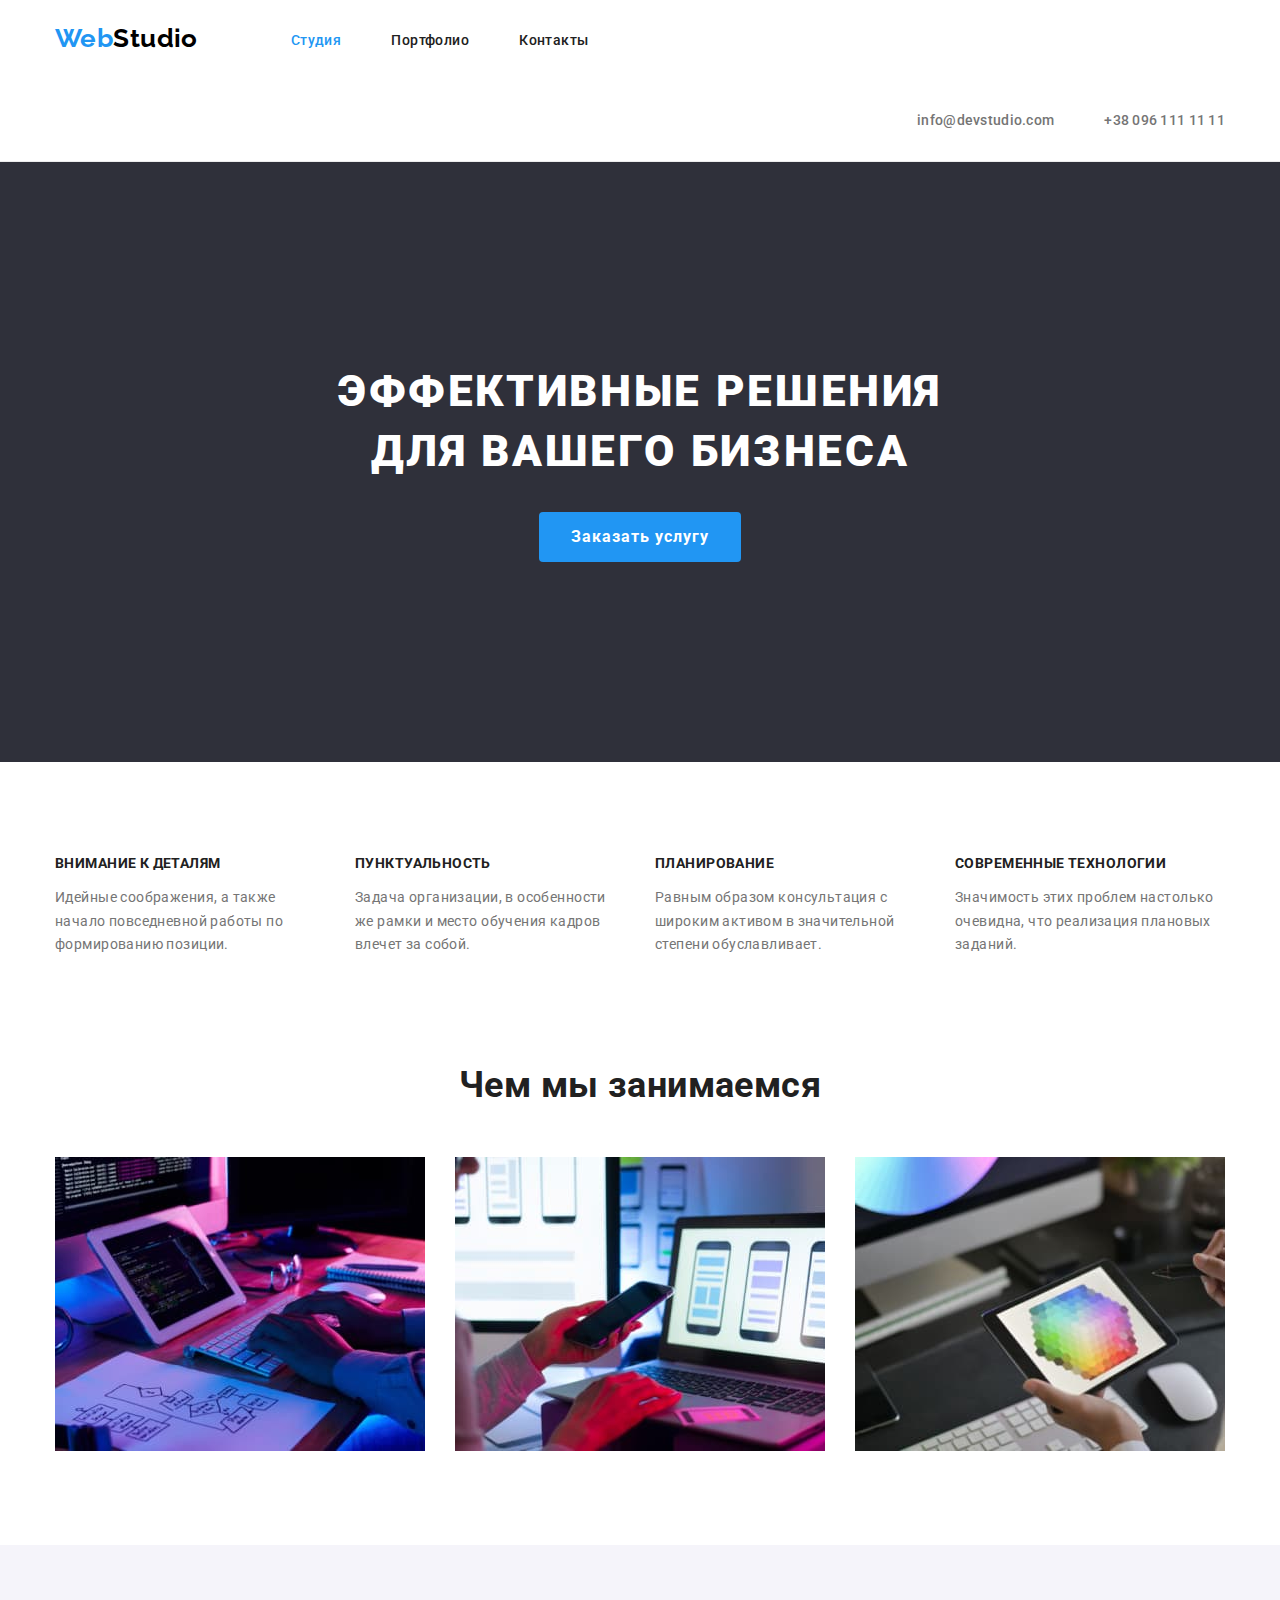
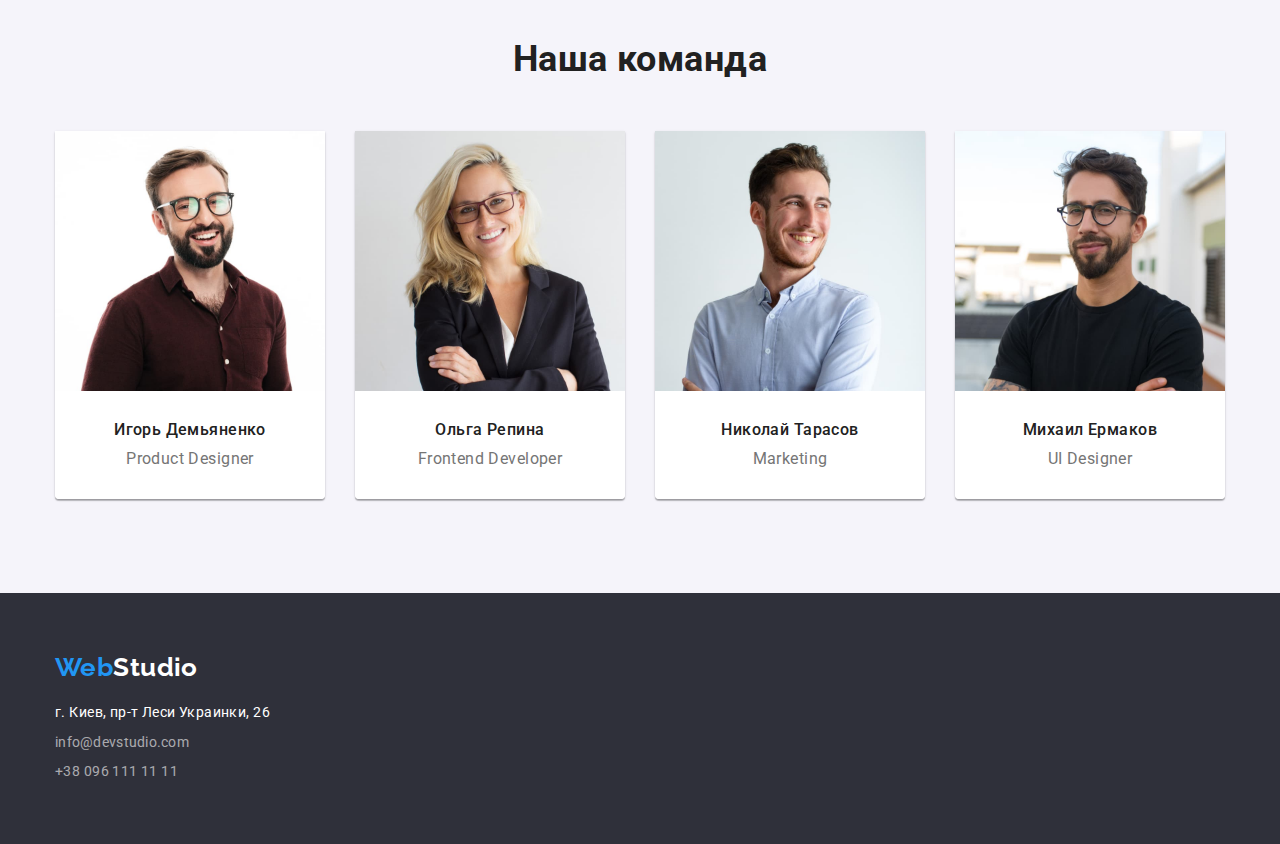
==== index.html @ ec8fa0cf "Шаг21" ====
<!-- Домашнее задание 3 -->
<!DOCTYPE html>
<html lang="ru">
    <head>
        <meta charset="UTF-8">
        <meta http-equiv="X-UA-Compatible" content="IE=edge">
        <meta name="viewport" content="width=device-width, initial-scale=1.0">
        <title>Cтудия</title>
        <link rel="preconnect" href="https://fonts.googleapis.com">
        <link rel="preconnect" href="https://fonts.gstatic.com" crossorigin>
        <link href="https://fonts.googleapis.com/css2?family=Raleway:wght@700&family=Roboto:wght@400;500;700;900&display=swap" rel="stylesheet">
        <link rel="stylesheet" href="./css/modern-normalize.css">
        <link rel="stylesheet" href="./css/styles.css">
    </head>

    <body>
        <header class="header">
            <div class="container container-nav">
                <nav class="navigation">
                <a href="./index.html" class="header-link-logo link"><span class="logo-web">Web</span><span class="logo-studio">Studio</span></a>
                <ul class="header-list list">
                    <li class="header-item"><a href="./index.html" class="header-link link current">Студия</a></li>
                    <li class="header-item"><a href="./portfolio.html" class="header-link link">Портфолио</a></li>
                    <li class="header-item"><a href="" class="header-link link">Контакты</a></li>
                </ul>
                </nav>
                <ul class="header-contact list">
                    <li class="header-contact-item"><a href="mailto:info@devstudio.com" class="header-mail link">info@devstudio.com</a></li>
                    <li class="header-contact-item"><a href="tel:+380961111111" class="header-tel link">+38 096 111 11 11</a></li>
                </ul>
            </div>
        </header>
        <main>

        <section class="section-hero section">
            <div class="container">
                <h1 class="hero-title">Эффективные решения для вашего бизнеса</h1>
                <button type="button" class="hero-button">Заказать услугу</button>
            </div>
        </section>

        <section class="section">
            <div class="container">
                <h2 class="visually-hidden">Наши преимущества</h2>
                <ul class="adv-list list">
                    <li class="adv-item"> 
                        <h3 class="adv-title">Внимание к деталям</h3> 
                        <p class="adv-text">Идейные соображения, а также начало повседневной работы по формированию позиции.</p>
                    </li>
                    <li class="adv-item">
                        <h3 class="adv-title">Пунктуальность</h3>
                        <p class="adv-text">Задача организации, в особенности же рамки и место обучения кадров влечет за собой.</p>
                    </li>
                    <li class="adv-item">
                        <h3 class="adv-title">Планирование</h3> 
                        <p class="adv-text">Равным образом консультация с широким активом в значительной степени обуславливает.</p>
                    </li>
                    <li class="adv-item">
                        <h3 class="adv-title">Современные технологии</h3>
                        <p class="adv-text">Значимость этих проблем настолько очевидна, что реализация плановых заданий.</p>
                    </li>
                </ul>
            </div>
        </section>            

        <section class="section-works section">
            <div class="container">
                <h2 class="works-title">Чем мы занимаемся</h2>
                <ul class="works-list list">
                    <li class="works-item"><img src="./img/about-us-1.jpg" alt="планшет и кодинг" width="370" height="294"></li>
                    <li class="works-item"><img src="./img/about-us-2.jpg" alt="ноутбук и телефон" width="370" height="294"></li>
                    <li class="works-item"><img src="./img/about-us-3.jpg" alt="рисунок в планшете" width="370" height="294"></li>
                </ul>
            </div>
        </section>

        <section class="section-team section">
            <div class="container">
                <h2 class="team-title">Наша команда</h2>
                <ul class="team-list list">
                    <li class="team-list-item">
                        <img src="./img/our-team-1.jpg" alt="мужик в очках и рубашке" width="270" height="260">
                        <div class="team-cards">
                            <h3 class="employee-title">Игорь Демьяненко</h3>
                            <p class="position-team">Product Designer</p>
                        </div>
                    </li>
                    <li class="team-list-item">
                        <img src="./img/our-team-2.jpg" alt="женщина" width="270" height="260">
                        <div class="team-cards">
                            <h3 class="employee-title">Ольга Репина</h3>
                            <p class="position-team">Frontend Developer</p>
                        </div>
                    </li>
                    <li class="team-list-item">
                        <img src="./img/our-team-3.jpg" alt="мужик в белой рубашке" width="270" height="260">
                        <div class="team-cards">
                            <h3 class="employee-title">Николай Тарасов</h3>
                            <p class="position-team">Marketing</p>
                        </div>
                    </li>
                    <li class="team-list-item">
                        <img src="./img/our-team-4.jpg" alt="мужик в очках и футболке" width="270" height="260">
                        <div class="team-cards">
                            <h3 class="employee-title">Михаил Ермаков</h3>
                            <p class="position-team">UI Designer</p>
                        </div>
                    </li>
                </ul>
            </div>
        </section>
        </main>    
    <footer class="footer">
        <div class="container">
            <a href="./index.html" class="footer-link-logo link"><span class="logo-web">Web</span><span class="logo-studio-footer">Studio</span></a>
            <address>
            <ul class="address-list list">
                <li class="adress-item">
                    <a href="https://goo.gl/maps/8bVCaFrBpP2hShio7" target="_blank" class="footer-map-link link">г. Киев, пр-т Леси Украинки, 26</a>
                </li>
                <li class="adress-item">
                    <a href="mailto:info@devstudio.com" class="footer-mail link">info@devstudio.com</a>
                </li>
                <li class="adress-item">
                    <a href="tel:+380961111111" class="footer-tel link">+38 096 111 11 11</a>
                </li>
            </ul>
        </address>
        </div>    
    </footer>
</body>
</html>
---- css/styles.css ----
html {
    box-sizing: border-box;
}

*, 
*::before, 
*::after {
    box-sizing: inherit;
}

h1, h2, h3, h4 {
    margin: 0;
}

ul, ol {
    padding-left: 0;
    margin: 0;
}

:root {
    --title-text-color: #212121;
    --header-link-color: #212121;
    --button-services-color: #212121;
    --secondary-text-color: #757575;
    --main-text-color: #FFFFFF;
    --main-background-color: #ffffff;
    --footer-text: #ffffff;
    --button-text-color: #ffffff;
    --logo-studio-color: #000000;
    --logo-studio-alt-color: #FFFFFF;
    --hero-button-color: #ffffff;
    --hero-button-color-alt: #000000;
    --logo-web-color: #2196F3;
    --link-color: #2196F3;
    --main-button-color: #2196F3;
    --footer-text-color: rgba(255, 255, 255, 0.6);
    --hero-background-color: #2F303A;
    --footer-background-color: #2F303A;
    --button-background-color: #F5F4FA;
    --team-background-color: #F5F4FA;
    --list-right-margin: 30px;
}

body {
    margin: 0;
    font-family: 'Roboto', Tahoma sans-serif;
    color: var(--secondary-text-color);
    font-size: 14px;
    letter-spacing: 0.03em;
    background-color: var(--main-background-color);
}

img {
    display: block;
}

.visually-hidden {
    position: absolute;
    white-space: nowrap;
    width: 1px;
    height: 1px;
    overflow: hidden;
    border: 0;
    padding: 0;
    clip: rect(0 0 0 0);
    clip-path: inset(50%);
    margin: -1p;
}

.link {
    text-decoration: none;
}

.list {
    list-style: none;
    padding: 0;
    margin: 0;
}

.container {    
    width: 1200px;
    padding-left: 15px;
    padding-right: 15px;
    margin: 0 auto;
}

.section {
    padding-top: 94px;
    padding-bottom: 94px;
}

.header {
    border-bottom: 1px solid #ECECEC;
}

.navigation {
    display: flex;
}

.header-link-logo {
    padding-top: 24px;
    padding-bottom: 25px;
    text-decoration: none;
    align-items: center;
    margin-right: 93px;
    font-family: 'Raleway';
}

.logo-web {
    font-family: "Raleway", sans-serif;
    font-weight: 700;
    font-size: 26px;
    line-height: 1.1;
    color: var(--logo-web-color);
}

.logo-studio {
    font-family: "Raleway", sans-serif;
    font-weight: 700;
    font-size: 26px;
    line-height: 1.1;
    color: var(--logo-studio-color);
}

.header-list {
    display: flex;
}

.header-item {
    padding-top: 32px;
    padding-bottom: 32px;
    margin-right: 50px;
}

.header-item:last-child {
    margin-right: 0;
}

.header-link {
    padding-top: 32px;
    padding-bottom: 32px;
    font-weight: 500;
    line-height: 1.1;
    color: var(--header-link-color);
}

.header-link:hover, 
.header-link:focus {
    color: var(--link-color);
}

.link.current {
    color: var(--link-color);
}

.header-contact {
    display: flex;
    justify-content: end;
    margin-left: auto;
}

.header-contact-item {
    padding-top: 32px;
    padding-bottom: 32px;
    margin-right: 50px;
}

.header-contact-item:last-child {
    margin-right: 0;
}

.header-mail {
    padding-top: 32px;
    padding-bottom: 32px;
    font-weight: 500;
    line-height: 1.14;
    letter-spacing: 0.02em;
    color: var(--secondary-text-color);
}

.header-mail:hover,
.header-mail:focus {
    color: var(--link-color)
}

.header-tel {
    padding-top: 32px;
    padding-bottom: 32px;
    font-weight: 500;
    line-height: 1.14;
    letter-spacing: 0.02em;
    color: var(--secondary-text-color);
}
.header-tel:hover,
.header-tel:focus {
    color: var(--link-color);
}

.section-hero {
    background-color: var(--hero-background-color);
    text-align: center;
    padding-top: 200px;
    padding-bottom: 200px;
}

.hero-title {
    max-width: 696px;
    margin: 0 auto;
    margin-bottom: 30px;
    font-weight: 900;
    font-size: 44px;
    line-height: 1.36;
    letter-spacing: 0.06em;
    text-transform: uppercase;
    color: var(--main-text-color);
}

.hero-button {
    border-radius: 4px; 
    min-width: 200px;
    padding: 10px 32px;
    font-weight: 700;
    font-size: 16px;
    line-height: 1.87;
    border: none;
    align-items: center;
    letter-spacing: 0.06em;
    color: var(--hero-button-color);
    cursor: pointer;
    background-color: var(--main-button-color);
}

.adv-list {
    display: flex;
    flex-wrap: wrap;
}

.adv-item {
    
    margin-right: var(--list-right-margin);
}

.adv-item:last-child {
    margin-right: 0;
}

.adv-title {
    font-size: 14px;
    margin-bottom: 10px;
    font-weight: 700;
    line-height: 1.14;
    text-transform: uppercase;
    color: var(--title-text-color);
}

.adv-item {
    max-width: 270px;
}

.adv-text {
    line-height: 1.7;
}

.section-works {
    padding-top: 0px;
}

.works-list {
    display: flex;
    flex-wrap: wrap;
}

.works-item {
    margin-right: var(--list-right-margin);
}

.works-item:last-child {
    margin-right: 0;
}

.works-title {
    margin-bottom: 50px;
    font-weight: 700;
    font-size: 36px;
    line-height: 1.16;
    text-align: center;
    color: var(--title-text-color);
}

.section-team {
    background-color: var(--team-background-color);
}

.team-list {
    display: flex;
    flex-wrap: wrap;
}

.team-list-item {
    margin-right: var(--list-right-margin);
    box-shadow: 0px 1px 3px rgba(0, 0, 0, 0.12), 0px 1px 1px rgba(0, 0, 0, 0.14), 0px 2px 1px rgba(0, 0, 0, 0.2);
    border-radius: 0px 0px 4px 4px;
}

.team-list-item:last-child {
    margin-right: 0;
}

.team-cards {
    width: 270px;
    padding-top: 30px;
    padding-bottom: 30px;
    background-color: #ffffff;
    border-bottom-left-radius: 4px;
    border-bottom-right-radius: 4px;
}

.team-title {
    margin-bottom: 50px;
    font-weight: 700;
    font-size: 36px;
    line-height: 1.16;
    text-align: center;
    color: var(--title-text-color);
}

.employee-title {
    margin-bottom: 10px;
    font-weight: 500;
    font-size: 16px;
    line-height: 1.18;
    text-align: center;
    color: var(--title-text-color);
}
.position-team {
    margin: 0 auto;
    font-size: 16px;
    line-height: 1.18;
    text-align: center;    
}

.footer {
    background-color: var(--footer-background-color);
    padding-bottom: 60px;
    padding-top: 60px;
}

.footer-link-logo {
    text-decoration: none;
    align-items: center;
    font-family: 'Raleway';
    display: inline-block;
    margin-bottom: 20px;
}

.adress-item {
    margin-bottom: 9px;
}

.adress-item:last-child {
    margin-bottom: 0;
}

.logo-studio-footer {
    font-family: "Raleway", sans-serif;
    font-weight: 700;
    font-size: 26px;
    line-height: 1.1;
    color: var(--logo-studio-alt-color);
}

.footer-map-link {
    line-height: 1.7;
    color: var(--footer-text);
    font-style: normal;
}

.footer-map-link:hover, 
.footer-map-link:focus {
    color:var(--link-color);
}

.footer-mail {
    line-height: 1.14;
    letter-spacing: 0.02em;
    color: var(--footer-text-color);
    font-style: normal;
}

.footer-mail:hover,
.footer-mail:focus {
    color: var(--link-color);
}
    
.footer-tel {
    line-height: 1.7;
    color: var(--footer-text-color);
    font-style: normal;
}

.footer-tel:hover,
.footer-tel:focus {
    color: var(--link-color);
}

.services {
    padding-top: 97px;
    padding-bottom: 104px;
}

.services-button {
    border: none;
    border-radius: 4px;
    padding: 5.94px 22px;
    font-weight: 500;
    font-size: 16px;
    line-height: 1.6;
    text-align: center;
    display: flex;
    align-items: center;
    color: var(--button-services-color);
    cursor: pointer;
    background-color: var(--button-background-color);
}

.services-button:hover,
.services-button:focus {
    color: var(--logo-studio-alt-color);
    background-color: var(--main-button-color);
}

.services-button-list {
    justify-content: center;
    margin-bottom: 50px;
    display: flex;
    flex-wrap: wrap;
}

.services-button-item {
    margin-right: 8px;
    align-items: center;
    border-color: none;
}

.services-button-item:last-child {
    margin: 0;
}

.sevices-title {
    margin-bottom: 4px;
    font-weight: 700;
    font-size: 18px;
    line-height: 2;
    letter-spacing: 0.06em;
    color: var(--title-text-color);
}
.services-text {
    margin: 0 auto;
    font-size: 16px;
    line-height: 1.87;
    color: var(--secondary-text-color);
}

.services-pics-list {
    display: flex;
    flex-wrap: wrap;
    margin-right: -30px;
}

.services-pics-item {
    margin-right: 30px;
    margin-bottom: 30px;
}

.services-pics-item:nth-child(3n + 3) {
    margin-right: 0;
}

.services-pics-item:nth-last-child(-n + 3) {
    margin-bottom: 0;
}

.portfolio-cards {
    width: 370px;
    padding: 20px 24px;
    background-color: #ffffff;
    border-bottom: 1px solid #EEEEEE;
    border-left: 1px solid #EEEEEE;
    border-right: 1px solid #EEEEEE;
    border-bottom-left-radius: 3px;
    border-bottom-right-radius: 3px;
}
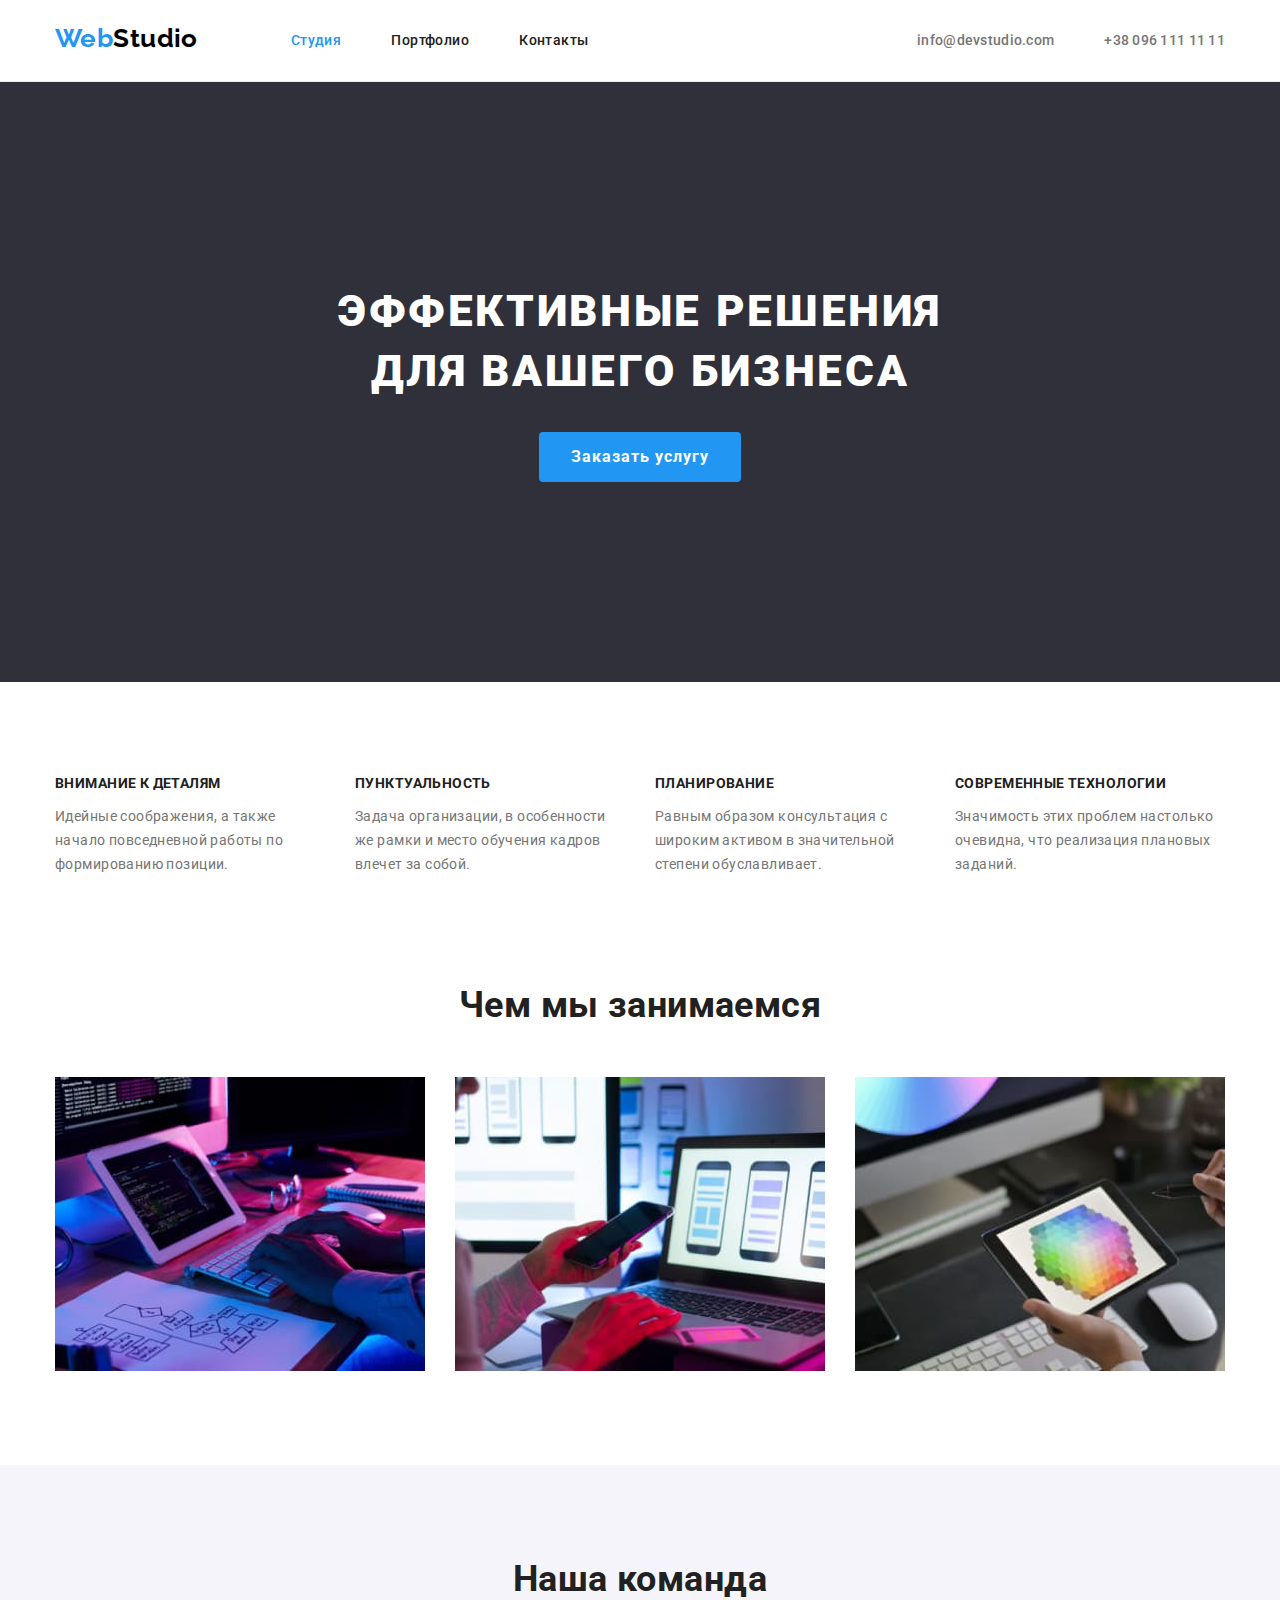
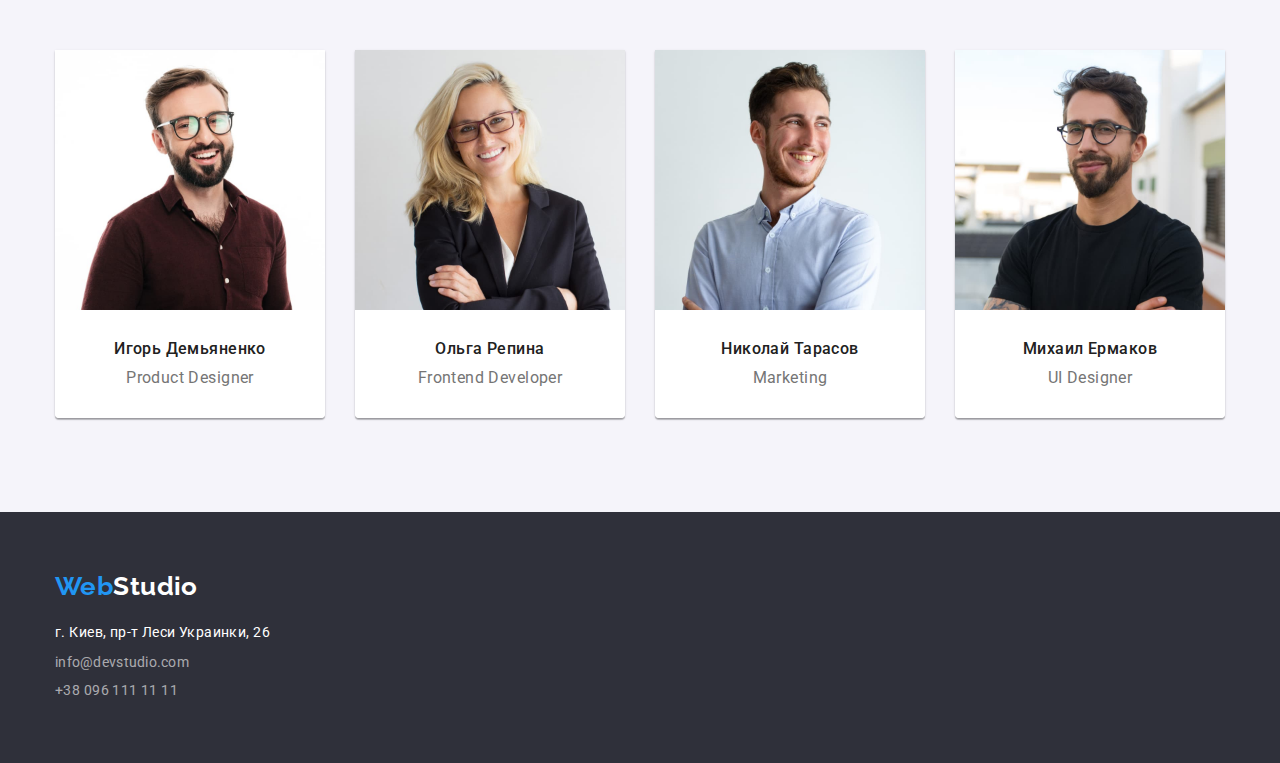
==== commit 6ee7c174: "Коррекция" ====
--- a/index.html
+++ b/index.html
@@ -5,11 +5,13 @@
         <meta charset="UTF-8">
         <meta http-equiv="X-UA-Compatible" content="IE=edge">
         <meta name="viewport" content="width=device-width, initial-scale=1.0">
-        <title>Cтудия</title>
+        <title>WebStudio by Rick</title>
         <link rel="preconnect" href="https://fonts.googleapis.com">
         <link rel="preconnect" href="https://fonts.gstatic.com" crossorigin>
         <link href="https://fonts.googleapis.com/css2?family=Raleway:wght@700&family=Roboto:wght@400;500;700;900&display=swap" rel="stylesheet">
         <link rel="stylesheet" href="./css/modern-normalize.css">
+        <!-- <link rel="stylesheet" href="https://cdnjs.cloudflare.com/ajax/libs/modern-normalize/1.0.0/modern-normalize.min.css""> -->
+        
         <link rel="stylesheet" href="./css/styles.css">
     </head>
 
--- a/css/styles.css
+++ b/css/styles.css
@@ -8,7 +8,7 @@
     box-sizing: inherit;
 }
 
-h1, h2, h3, h4 {
+h1, h2, h3, h4{
     margin: 0;
 }
 
@@ -93,6 +93,11 @@
     border-bottom: 1px solid #ECECEC;
 }
 
+.container-nav {
+    display: flex;
+    align-items: center;
+}
+
 .navigation {
     display: flex;
 }
